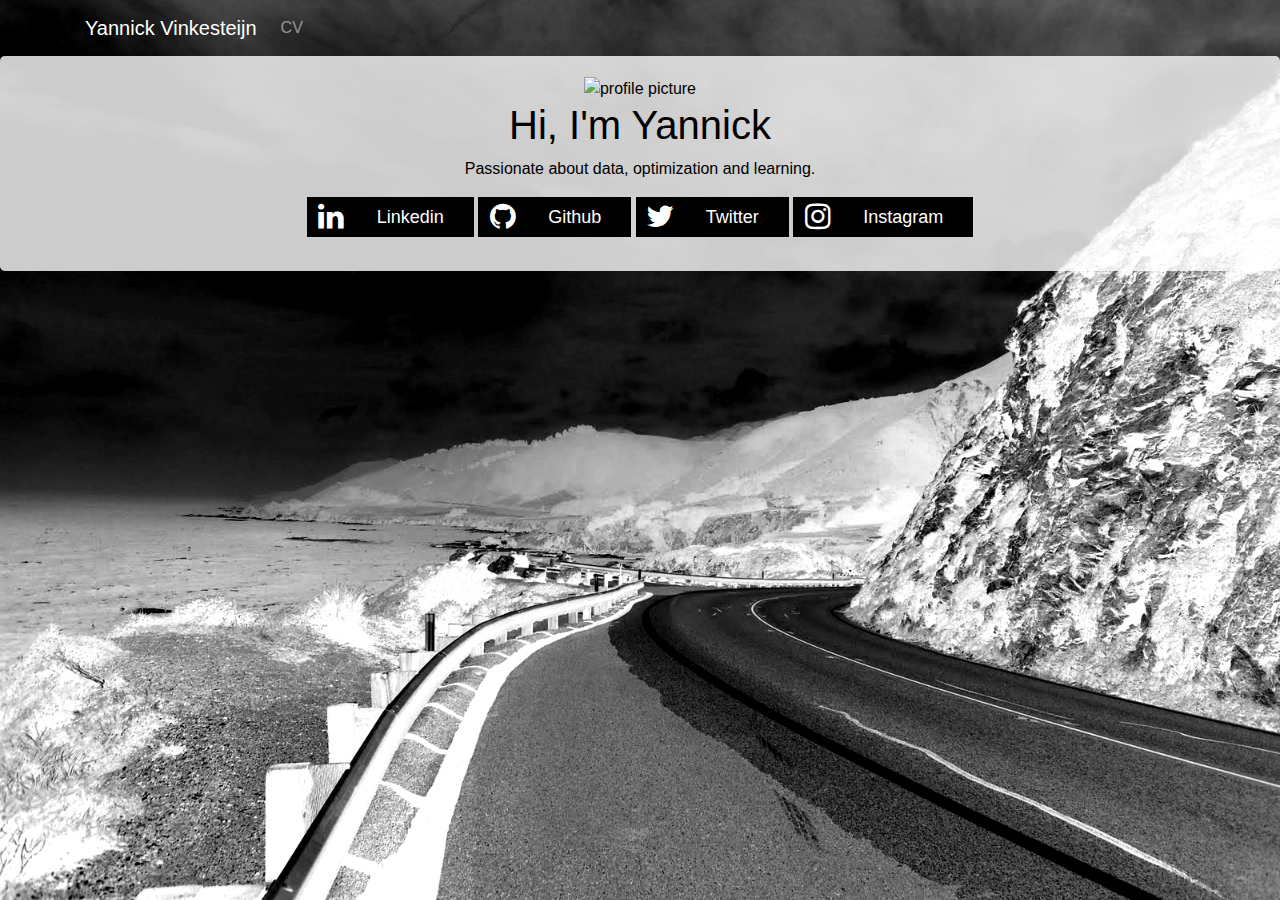
==== index.html @ 52081880 "setup basic template" ====
<!-- <!DOCTYPE html>
<html lang="en">

<head>
    <title>Yannick Vinkesteijn</title>
    <meta charset="utf-8">
  <meta name="viewport" content="width=device-width, initial-scale=1"> -->
<!-- CSS -->
<!-- <link rel="stylesheet" href="https://stackpath.bootstrapcdn.com/bootstrap/4.2.1/css/bootstrap.min.css" integrity="sha384-GJzZqFGwb1QTTN6wy59ffF1BuGJpLSa9DkKMp0DgiMDm4iYMj70gZWKYbI706tWS" crossorigin="anonymous"> -->

<!-- JavaScript -->
<!-- <script src="https://stackpath.bootstrapcdn.com/bootstrap/4.2.1/js/bootstrap.min.js" integrity="sha384-B0UglyR+jN6CkvvICOB2joaf5I4l3gm9GU6Hc1og6Ls7i6U/mkkaduKaBhlAXv9k" crossorigin="anonymous"></script> -->

<!-- Local fallback -->
<!-- <script>
  if (! $.fn.modal) {
    document.write('<script src="bootstrap-4.2.1/js/bootstrap.min.js"></script>');
    document.write('<link rel="stylesheet" href="bootstrap-4.2.1/css/bootstrap.min.css">');
  }
</script>
</head>

<body>

</body>
</html> -->


<!doctype html>
<html lang="en">
  <head>
    <!-- Required meta tags -->
    <meta charset="utf-8">
    <meta name="viewport" content="width=device-width, initial-scale=1, shrink-to-fit=no">

    <!-- Bootstrap CSS -->
    <link rel="stylesheet" href="https://stackpath.bootstrapcdn.com/bootstrap/4.5.0/css/bootstrap.min.css" integrity="sha384-9aIt2nRpC12Uk9gS9baDl411NQApFmC26EwAOH8WgZl5MYYxFfc+NcPb1dKGj7Sk" crossorigin="anonymous">
    <script>
        var test = document.createElement("div")
        test.className = "hidden d-none"
    
        document.head.appendChild(test)
        var cssLoaded = window.getComputedStyle(test).display === "none"
        document.head.removeChild(test)
    
        if (!cssLoaded) {
            var link = document.createElement("link");
    
            link.type = "text/css";
            link.rel = "stylesheet";
            link.href = "bootstrap/css/bootstrap.min.css";
    
            document.head.appendChild(link);
        }
      </script>
        <link href="https://netdna.bootstrapcdn.com/font-awesome/4.7.0/css/font-awesome.css" rel="stylesheet">
        <link href='https://fonts.googleapis.com/css?family=Inconsolata:400,700' rel='stylesheet' type='text/css'>
      <link rel="stylesheet" type="text/css" href="custom.css">

    <title>Hello, world!</title>
  </head>
  <body>

    <!-- Navigation -->
    <nav class="navbar navbar-dark bg-transparent navbar-expand-lg">
        <div class="container">
        <a class="navbar-brand ml-auto" href="">Yannick Vinkesteijn</a>
        <button class="navbar-toggler" type="button" data-toggle="collapse" data-target="#navbarNav" aria-controls="navbarNav" aria-expanded="false" aria-label="Toggle navigation">
          <span class="navbar-toggler-icon"></span>
        </button>
        <div class="collapse navbar-collapse" id="navbarNav">
          <ul class="navbar-nav">
            <!-- <li class="nav-item active">
              <a class="nav-link" href="#">Home <span class="sr-only">(current)</span></a>
            </li> -->
            <li class="nav-item">
              <a class="nav-link" href="resume_yvinkesteijn_web.pdf">CV</a>
            </li>
            <!-- <li class="nav-item">
              <a class="nav-link" href="#">Pricing</a>
            </li>
            <li class="nav-item">
              <a class="nav-link disabled" href="#">Disabled</a>
            </li> -->
          </ul>
        </div>
      </div>
      </nav>

      <!-- jumbotron -->
      <div class="jumbotron">

        <img src="images/yannick_new-min.png" alt="profile picture" class="img-face">
        <h1>Hi, I'm Yannick</h1>      
        <p> Passionate about data, optimization and learning.</p>
  
        <div id='socials' class="container">
          <a href="https://www.linkedin.com/in/yvinkesteijn" target="_blank" class="button linkedin"><span><i class="fa fa-linkedin" aria-hidden="true"></i></span><p>Linkedin</p></a>
          
          <a href="https://github.com/vinkels" target="_blank" class="button github"><span><i class="fa fa-github" aria-hidden="true"></i></span><p>Github</p></a>
        
          <a href="https://twitter.com/vinkels" target="_blank" class="button twitter"><span><i class="fa fa-twitter" aria-hidden="true"></i></i></span><p>Twitter</p></a>
  
          <a href="https://www.instagram.com/vinkels/" target="_blank" class="button instagram"><span><i class="fa fa-instagram" aria-hidden="true"></i></span><p>Instagram</p></a>
          
        </div>
      </div>

      <!-- <div class="container">
        <h4>Timeline Style : Demo-2</h4>
        <div class="row">
            <div class="col-md-12">
                <div class="main-timeline2">
                    <div class="timeline">
                        <span class="icon fa fa-globe"></span>
                        <a href="#" class="timeline-content">
                            <h3 class="title">Web Designer</h3>
                            <p class="description">
                                Lorem ipsum dolor sit amet, consectetur adipiscing elit. Integer malesuada tellus lorem, et condimentum neque commodo quis.
                            </p>
                        </a>
                    </div>
                    <div class="timeline">
                        <span class="icon fa fa-rocket"></span>
                        <a href="#" class="timeline-content">
                            <h3 class="title">Web Developer</h3>
                            <p class="description">
                                Lorem ipsum dolor sit amet, consectetur adipiscing elit. Integer malesuada tellus lorem, et condimentum neque commodo quis.
                            </p>
                        </a>
                    </div>
                    <div class="timeline">
                        <span class="icon fa fa-briefcase"></span>
                        <a href="#" class="timeline-content">
                            <h3 class="title">Web Designer</h3>
                            <p class="description">
                                Lorem ipsum dolor sit amet, consectetur adipiscing elit. Integer malesuada tellus lorem, et condimentum neque commodo quis.
                            </p>
                        </a>
                    </div>
                    <div class="timeline">
                        <span class="icon fa fa-mobile"></span>
                        <a href="#" class="timeline-content">
                            <h3 class="title">Web Developer</h3>
                            <p class="description">
                                Lorem ipsum dolor sit amet, consectetur adipiscing elit. Integer malesuada tellus lorem, et condimentum neque commodo quis.
                            </p>
                        </a>
                    </div>
                </div>
            </div>
        </div>
    </div>
    <hr> -->

    <!-- jQuery CDN -->
    <script src="https://code.jquery.com/jquery-3.5.1.slim.min.js" integrity="sha384-DfXdz2htPH0lsSSs5nCTpuj/zy4C+OGpamoFVy38MVBnE+IbbVYUew+OrCXaRkfj" crossorigin="anonymous"></script>
    <!-- jQuery local fallback -->
    <script>window.jQuery || document.write('<script src="bootstrap/js/jquery-3.5.1.min.js"><\/script>')</script>

    <!-- Bootstrap JS CDN -->
    <script src="https://stackpath.bootstrapcdn.com/bootstrap/4.5.0/js/bootstrap.min.js" integrity="sha384-OgVRvuATP1z7JjHLkuOU7Xw704+h835Lr+6QL9UvYjZE3Ipu6Tp75j7Bh/kR0JKI" crossorigin="anonymous"></script>
    <!-- Bootstrap JS local fallback -->
    <script>if(typeof($.fn.modal) === 'undefined') {document.write('<script src="bootstrap/js/bootstrap.min.js"><\/script>')}</script>

<script src="https://cdn.jsdelivr.net/npm/popper.js@1.16.0/dist/umd/popper.min.js" integrity="sha384-Q6E9RHvbIyZFJoft+2mJbHaEWldlvI9IOYy5n3zV9zzTtmI3UksdQRVvoxMfooAo" crossorigin="anonymous"></script>

</body>
---- custom.css ----
body {
    background: url('images/cali_new.jpg') no-repeat center center fixed;
    -webkit-background-size: cover;
    -moz-background-size: cover;
    background-size: cover;
    -o-background-size: cover;
    background-color: black;
  }
  
  /* .navbar-dark {
    background:transparent;
  } */
  
  .navbar {
    flex-flow:row wrap;
  }
  .container .card {
    background-color: black;
    color: white;
  }
  
  .jumbotron {
    text-align: center;
    color: black;
    padding: 20px;
    /* opacity:0.8; */
    background:rgba(255,255,255,0.8);
  }
  
  
  #socials .container { width: 90%; text-align: center; margin: auto;}
  background: #121212;
  
  
  #socials p{
    font-family: 'Rock Salt', sans-serif;
    font-size: 17px;
    font-weight: 700;
  }
  
  /* .pad50{
    padding-top: 50px;
  } */
  
    .button {
  
      display: inline-block;
      height: 40px;
      line-height: 40px;
      padding-right: 30px;
      padding-left: 70px;
      position: relative;
      background-color:rgb(0,0,0);
      color:rgb(255,255,255);
      text-decoration: none;
      text-transform: none
      letter-spacing: 1px;
      margin-bottom: 14px;
      text-shadow:1px 1px 0px rgba(0,0,0,0.5);
    }
  
    .button:hover{
      text-decoration: none;
      color: #fff;
      text-shadow: none;
    }
  
    .button p{font-size: 18px;}
  
    .button span {
      position: absolute;
      left: 0;
      width: 50px;
      font-size:30px;
      -webkit-border-top-left-radius: 5px;
    -webkit-border-bottom-left-radius: 5px;
    -moz-border-radius-topleft: 5px;
    -moz-border-radius-bottomleft: 5px;
    border-top-left-radius: 5px;
    border-bottom-left-radius: 5px;
    border-right: 1px solid  rgba(0,0,0,0.15);
        text-decoration: none;
    }
  
    .button {
      background: #000000;
    }
  
  
  
  .img-face {
    max-width: 40vw;
    max-height: 40vw
    height: auto;
  }
  /* .navbar-brand {
    location:left;
  } */
  
  @media (max-width: 768px) {
    .navbar-collapse.collapse:not(.show) {
        display: none !important;
    }
  }

  /* timeline */

.main-timeline2{padding-top:50px;overflow:hidden;position:relative}
.main-timeline2:before{content:"";width:7px;height:100%;background:#084772;margin:0 auto;position:absolute;top:80px;left:0;right:0}
.main-timeline2 .timeline{width:50%;float:left;padding:20px 60px;border-top:7px solid #084772;border-right:7px solid #084772;border-radius:0 30px 0 0;position:relative;right:-3.5px}
.main-timeline2 .icon{display:block;width:50px;height:50px;line-height:50px;border-radius:50%;background:#e84c47;border:1px solid #fff;text-align:center;font-size:25px;color:#fff;box-shadow:0 0 0 2px #e84c47;position:absolute;top:-30px;left:0}
.main-timeline2 .timeline-content{display:block;padding:30px 10px 10px;border-radius:20px;background:#e84c47;color:#fff;position:relative}
.main-timeline2 .timeline-content:hover{text-decoration:none;color:#fff}
.main-timeline2 .timeline-content:after,.main-timeline2 .timeline-content:before{content:"";display:block;width:10px;height:50px;border-radius:10px;background:#e84c47;border:1px solid #fff;position:absolute;top:-35px;left:50px}
.main-timeline2 .timeline-content:after{left:auto;right:50px}
.main-timeline2 .title{font-size:24px;margin:0}
.main-timeline2 .description{font-size:15px;letter-spacing:1px;margin:0 0 5px}
.main-timeline2 .timeline:nth-child(2n){border-right:none;border-left:7px solid #084772;border-radius:30px 0 0;right:auto;left:-3.5px}
.main-timeline2 .timeline:nth-child(2n) .icon{left:auto;right:0;box-shadow:0 0 0 2px #4bd9bf}
.main-timeline2 .timeline:nth-child(2){margin-top:130px}
.main-timeline2 .timeline:nth-child(odd){margin:-130px 0 30px}
.main-timeline2 .timeline:nth-child(even){margin-bottom:80px}
.main-timeline2 .timeline:first-child,.main-timeline2 .timeline:last-child:nth-child(even){margin:0 0 30px}
.main-timeline2 .timeline:nth-child(2n) .icon,.main-timeline2 .timeline:nth-child(2n) .timeline-content,.main-timeline2 .timeline:nth-child(2n) .timeline-content:after,.main-timeline2 .timeline:nth-child(2n) .timeline-content:before{background:#4bd9bf}
.main-timeline2 .timeline:nth-child(3n) .icon,.main-timeline2 .timeline:nth-child(3n) .timeline-content,.main-timeline2 .timeline:nth-child(3n) .timeline-content:after,.main-timeline2 .timeline:nth-child(3n) .timeline-content:before{background:#ff9e09}
.main-timeline2 .timeline:nth-child(3n) .icon{box-shadow:0 0 0 2px #ff9e09}
.main-timeline2 .timeline:nth-child(4n) .icon,.main-timeline2 .timeline:nth-child(4n) .timeline-content,.main-timeline2 .timeline:nth-child(4n) .timeline-content:after,.main-timeline2 .timeline:nth-child(4n) .timeline-content:before{background:#3ebae7}
.main-timeline2 .timeline:nth-child(4n) .icon{box-shadow:0 0 0 2px #3ebae7}
@media only screen and (max-width:767px){.main-timeline2:before{left:0;right:auto}
.main-timeline2 .timeline,.main-timeline2 .timeline:nth-child(even),.main-timeline2 .timeline:nth-child(odd){width:100%;float:none;padding:20px 30px;margin:0 0 30px;border-right:none;border-left:7px solid #084772;border-radius:30px 0 0;right:auto;left:0}
.main-timeline2 .icon{left:auto;right:0}
}
@media only screen and (max-width:480px){.main-timeline2 .title{font-size:18px}
}

/* end timeline */
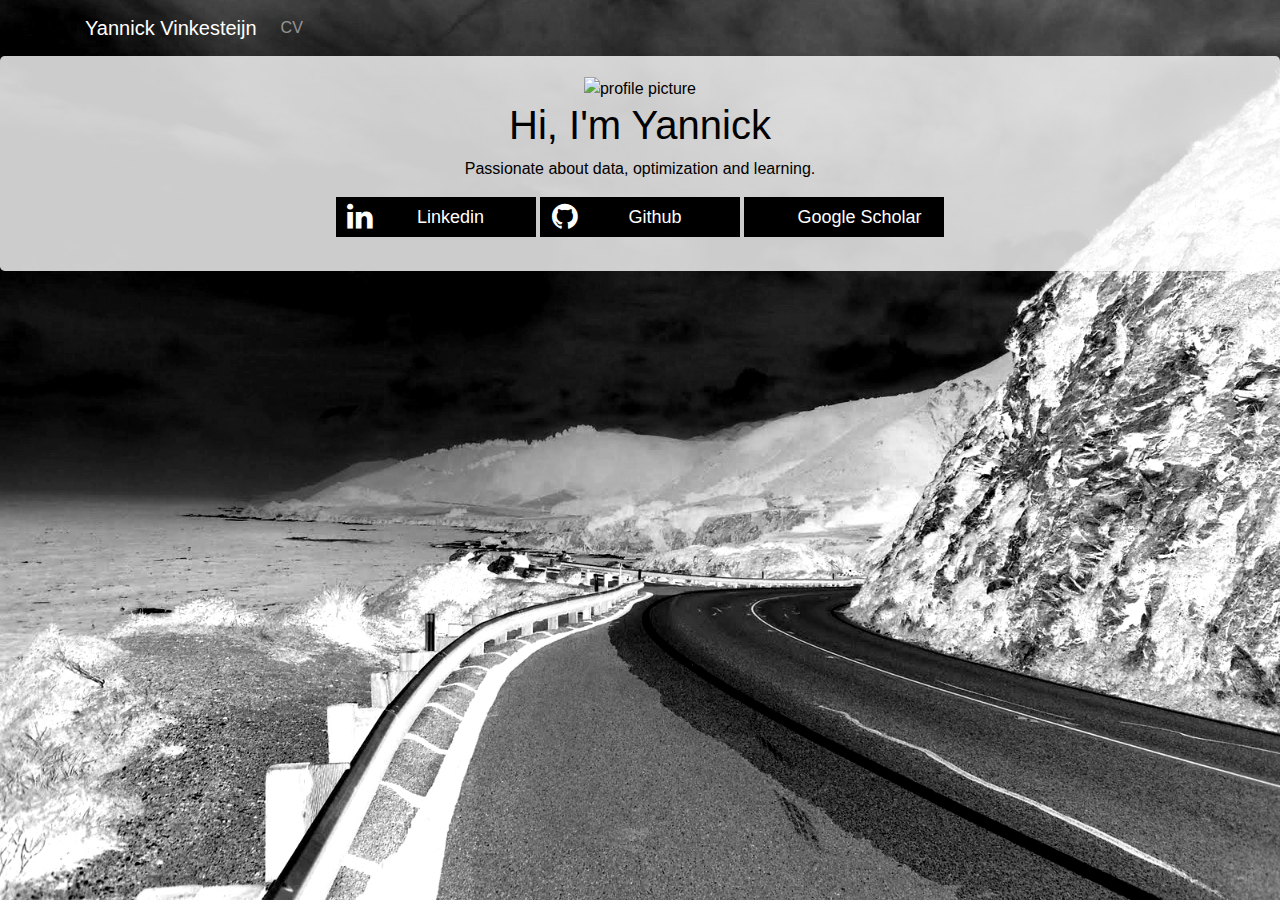
==== commit 198483d4: "same buttons" ====
--- a/index.html
+++ b/index.html
@@ -53,8 +53,9 @@
             document.head.appendChild(link);
         }
       </script>
-        <link href="https://netdna.bootstrapcdn.com/font-awesome/4.7.0/css/font-awesome.css" rel="stylesheet">
-        <link href='https://fonts.googleapis.com/css?family=Inconsolata:400,700' rel='stylesheet' type='text/css'>
+      <link href="https://netdna.bootstrapcdn.com/font-awesome/4.7.0/css/font-awesome.css" rel="stylesheet">
+      <link href='https://fonts.googleapis.com/css?family=Inconsolata:400,700' rel='stylesheet' type='text/css'>
+      <link rel="stylesheet" href="https://cdn.jsdelivr.net/gh/jpswalsh/academicons@1/css/academicons.min.css">
       <link rel="stylesheet" type="text/css" href="custom.css">
 
     <title>Hello, world!</title>
@@ -99,9 +100,11 @@
           
           <a href="https://github.com/vinkels" target="_blank" class="button github"><span><i class="fa fa-github" aria-hidden="true"></i></span><p>Github</p></a>
         
-          <a href="https://twitter.com/vinkels" target="_blank" class="button twitter"><span><i class="fa fa-twitter" aria-hidden="true"></i></i></span><p>Twitter</p></a>
+          <!-- <a href="https://twitter.com/vinkels" target="_blank" class="button twitter"><span><i class="fa fa-twitter" aria-hidden="true"></i></i></span><p>Twitter</p></a> -->
+
+          <a href="https://scholar.google.com/citations?user=edfAZUMAAAAJ&hl=nl" target="_blank" class="button scholar"><span><i class="ai ai-google-scholar" aria-hidden="true"></i></span><p>Google Scholar</p></a>
   
-          <a href="https://www.instagram.com/vinkels/" target="_blank" class="button instagram"><span><i class="fa fa-instagram" aria-hidden="true"></i></span><p>Instagram</p></a>
+          <!-- <a href="https://www.instagram.com/vinkels/" target="_blank" class="button instagram"><span><i class="fa fa-instagram" aria-hidden="true"></i></span><p>Instagram</p></a> -->
           
         </div>
       </div>
--- a/custom.css
+++ b/custom.css
@@ -46,9 +46,10 @@
   
       display: inline-block;
       height: 40px;
+      width: 200px;
       line-height: 40px;
-      padding-right: 30px;
-      padding-left: 70px;
+      padding-right: 10px;
+      padding-left: 40px;
       position: relative;
       background-color:rgb(0,0,0);
       color:rgb(255,255,255);
@@ -72,12 +73,12 @@
       left: 0;
       width: 50px;
       font-size:30px;
-      -webkit-border-top-left-radius: 5px;
-    -webkit-border-bottom-left-radius: 5px;
-    -moz-border-radius-topleft: 5px;
-    -moz-border-radius-bottomleft: 5px;
-    border-top-left-radius: 5px;
-    border-bottom-left-radius: 5px;
+      -webkit-border-top-left-radius: 2px;
+    -webkit-border-bottom-left-radius: 2px;
+    -moz-border-radius-topleft: 2px;
+    -moz-border-radius-bottomleft: 2px;
+    border-top-left-radius: 2px;
+    border-bottom-left-radius: 2px;
     border-right: 1px solid  rgba(0,0,0,0.15);
         text-decoration: none;
     }
@@ -85,7 +86,6 @@
     .button {
       background: #000000;
     }
-  
   
   
   .img-face {
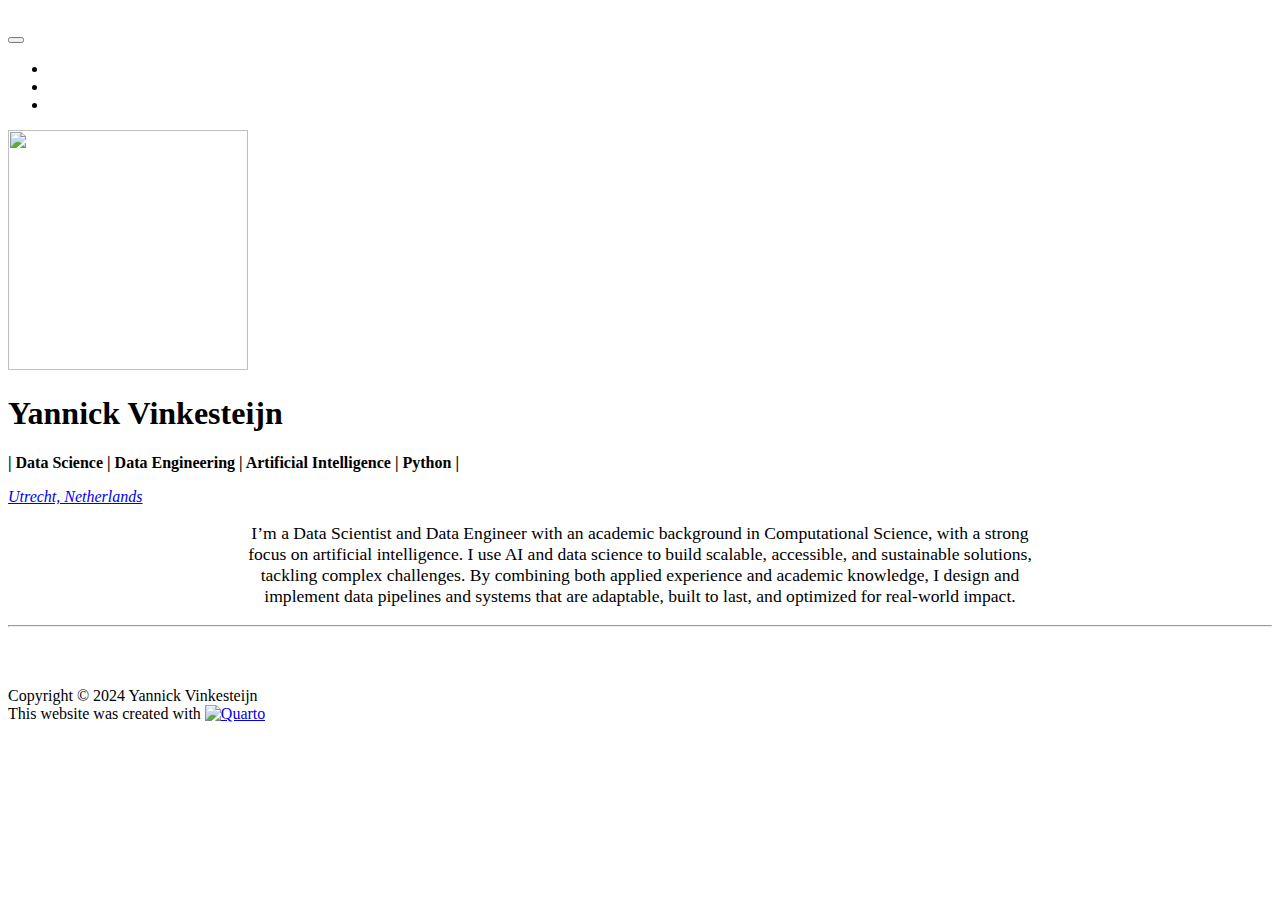
==== commit d80010b3: "Built site for gh-pages" ====
--- a/index.html
+++ b/index.html
@@ -1,172 +1,588 @@
-<!-- <!DOCTYPE html>
-<html lang="en">
-
-<head>
-    <title>Yannick Vinkesteijn</title>
-    <meta charset="utf-8">
-  <meta name="viewport" content="width=device-width, initial-scale=1"> -->
-<!-- CSS -->
-<!-- <link rel="stylesheet" href="https://stackpath.bootstrapcdn.com/bootstrap/4.2.1/css/bootstrap.min.css" integrity="sha384-GJzZqFGwb1QTTN6wy59ffF1BuGJpLSa9DkKMp0DgiMDm4iYMj70gZWKYbI706tWS" crossorigin="anonymous"> -->
-
-<!-- JavaScript -->
-<!-- <script src="https://stackpath.bootstrapcdn.com/bootstrap/4.2.1/js/bootstrap.min.js" integrity="sha384-B0UglyR+jN6CkvvICOB2joaf5I4l3gm9GU6Hc1og6Ls7i6U/mkkaduKaBhlAXv9k" crossorigin="anonymous"></script> -->
-
-<!-- Local fallback -->
-<!-- <script>
-  if (! $.fn.modal) {
-    document.write('<script src="bootstrap-4.2.1/js/bootstrap.min.js"></script>');
-    document.write('<link rel="stylesheet" href="bootstrap-4.2.1/css/bootstrap.min.css">');
-  }
+<!DOCTYPE html>
+<html xmlns="http://www.w3.org/1999/xhtml" lang="en" xml:lang="en"><head>
+
+<meta charset="utf-8">
+<meta name="generator" content="quarto-1.5.57">
+
+<meta name="viewport" content="width=device-width, initial-scale=1.0, user-scalable=yes">
+
+
+<title>Yannick Vinkesteijn</title>
+<style>
+code{white-space: pre-wrap;}
+span.smallcaps{font-variant: small-caps;}
+div.columns{display: flex; gap: min(4vw, 1.5em);}
+div.column{flex: auto; overflow-x: auto;}
+div.hanging-indent{margin-left: 1.5em; text-indent: -1.5em;}
+ul.task-list{list-style: none;}
+ul.task-list li input[type="checkbox"] {
+  width: 0.8em;
+  margin: 0 0.8em 0.2em -1em; /* quarto-specific, see https://github.com/quarto-dev/quarto-cli/issues/4556 */ 
+  vertical-align: middle;
+}
+</style>
+
+
+<script src="site_libs/quarto-nav/quarto-nav.js"></script>
+<script src="site_libs/quarto-nav/headroom.min.js"></script>
+<script src="site_libs/clipboard/clipboard.min.js"></script>
+<script src="site_libs/quarto-search/autocomplete.umd.js"></script>
+<script src="site_libs/quarto-search/fuse.min.js"></script>
+<script src="site_libs/quarto-search/quarto-search.js"></script>
+<meta name="quarto:offset" content="./">
+<script src="site_libs/quarto-html/quarto.js"></script>
+<script src="site_libs/quarto-html/popper.min.js"></script>
+<script src="site_libs/quarto-html/tippy.umd.min.js"></script>
+<link href="site_libs/quarto-html/tippy.css" rel="stylesheet">
+<link href="site_libs/quarto-html/quarto-syntax-highlighting-dark.css" rel="stylesheet" id="quarto-text-highlighting-styles">
+<script src="site_libs/bootstrap/bootstrap.min.js"></script>
+<link href="site_libs/bootstrap/bootstrap-icons.css" rel="stylesheet">
+<link href="site_libs/bootstrap/bootstrap.min.css" rel="stylesheet" id="quarto-bootstrap" data-mode="dark">
+<script src="site_libs/quarto-contrib/iconify-2.1.0/iconify-icon.min.js"></script>
+<script id="quarto-search-options" type="application/json">{
+  "location": "navbar",
+  "copy-button": false,
+  "collapse-after": 3,
+  "panel-placement": "end",
+  "type": "overlay",
+  "limit": 50,
+  "keyboard-shortcut": [
+    "f",
+    "/",
+    "s"
+  ],
+  "show-item-context": false,
+  "language": {
+    "search-no-results-text": "No results",
+    "search-matching-documents-text": "matching documents",
+    "search-copy-link-title": "Copy link to search",
+    "search-hide-matches-text": "Hide additional matches",
+    "search-more-match-text": "more match in this document",
+    "search-more-matches-text": "more matches in this document",
+    "search-clear-button-title": "Clear",
+    "search-text-placeholder": "",
+    "search-detached-cancel-button-title": "Cancel",
+    "search-submit-button-title": "Submit",
+    "search-label": "Search"
+  }
+}</script>
+
+
+<link rel="stylesheet" href="styles.css">
+</head>
+
+<body class="nav-fixed">
+
+<div id="quarto-search-results"></div>
+  <header id="quarto-header" class="headroom fixed-top">
+    <nav class="navbar navbar-expand-sm " data-bs-theme="dark">
+      <div class="navbar-container container-fluid">
+      <div class="navbar-brand-container mx-auto">
+    <a href="./index.html" class="navbar-brand navbar-brand-logo">
+    <img src="./images/logo_tri.svg" alt="" class="navbar-logo">
+    </a>
+  </div>
+            <div id="quarto-search" class="" title="Search"></div>
+          <button class="navbar-toggler" type="button" data-bs-toggle="collapse" data-bs-target="#navbarCollapse" aria-controls="navbarCollapse" role="menu" aria-expanded="false" aria-label="Toggle navigation" onclick="if (window.quartoToggleHeadroom) { window.quartoToggleHeadroom(); }">
+  <span class="navbar-toggler-icon"></span>
+</button>
+          <div class="collapse navbar-collapse" id="navbarCollapse">
+            <ul class="navbar-nav navbar-nav-scroll ms-auto">
+  <li class="nav-item compact">
+    <a class="nav-link" href="mailto:yannick@vinkesteijn.io"> <i class="bi bi-envelope" role="img">
+</i> 
+<span class="menu-text"></span></a>
+  </li>  
+  <li class="nav-item compact">
+    <a class="nav-link" href="https://www.linkedin.com/in/yvinkesteijn"> <i class="bi bi-linkedin" role="img">
+</i> 
+<span class="menu-text"></span></a>
+  </li>  
+  <li class="nav-item compact">
+    <a class="nav-link" href="https://github.com/yannick-vinkesteijn"> <i class="bi bi-github" role="img">
+</i> 
+<span class="menu-text"></span></a>
+  </li>  
+</ul>
+          </div> <!-- /navcollapse -->
+            <div class="quarto-navbar-tools">
+</div>
+      </div> <!-- /container-fluid -->
+    </nav>
+</header>
+<!-- content -->
+<div id="quarto-content" class="quarto-container page-columns page-rows-contents page-layout-full page-navbar">
+<!-- sidebar -->
+<!-- margin-sidebar -->
+    
+<!-- main -->
+<div class="quarto-about-jolla column-page">
+  <img src="images/yannick_new-min.png" class="about-image
+  round " style="height: 15em; width: 15em;">
+ <header id="title-block-header" class="quarto-title-block default">
+<div class="quarto-title">
+<h1 class="title">Yannick Vinkesteijn</h1>
+</div>
+<div class="quarto-title-meta column-page">
+  </div>
+</header><main class="content column-page" id="quarto-document-content">
+<p><strong>| Data Science | Data Engineering | Artificial Intelligence | Python |</strong></p>
+<p><iconify-icon role="img" inline="" icon="mdi:location" aria-label="Icon location from mdi Iconify.design set." title="Icon location from mdi Iconify.design set."></iconify-icon> <a href="https://www.google.com/maps/place/Utrecht,+Netherlands"><em>Utrecht, Netherlands</em></a></p>
+<div style="max-width: 800px; margin: 0 auto; text-align: center; font-size: 1.1em;">
+<p>I’m a Data Scientist and Data Engineer with an academic background in Computational Science, with a strong focus on artificial intelligence. I use AI and data science to build scalable, accessible, and sustainable solutions, tackling complex challenges. By combining both applied experience and academic knowledge, I design and implement data pipelines and systems that are adaptable, built to last, and optimized for real-world impact.</p>
+</div>
+
+
+</main> 
+  <hr class="about-sep">
+   <div class="about-links">
+  <a href="https://www.linkedin.com/in/yvinkesteijn" class="about-link" rel="" target="">
+    <i class="bi bi-linkedin"></i>
+     <span class="about-link-text"></span>
+  </a>
+  <a href="https://github.com/yannick-vinkesteijn" class="about-link" rel="" target="">
+    <i class="bi bi-github"></i>
+     <span class="about-link-text"></span>
+  </a>
+  <a href="mailto:yannick@vinkesteijn.io" class="about-link" rel="" target="">
+    <i class="bi bi-envelope"></i>
+     <span class="about-link-text"></span>
+  </a>
+  <a href="https://scholar.google.nl/citations?user=edfAZUMAAAAJ" class="about-link" rel="" target="">
+     <span class="about-link-text"><iconify-icon role="img" inline="" icon="fa6-brands:google-scholar" aria-label="Icon google-scholar from fa6-brands Iconify.design set." title="Icon google-scholar from fa6-brands Iconify.design set."></iconify-icon></span>
+  </a>
+</div>
+</div>
+ <!-- /main -->
+<script id="quarto-html-after-body" type="application/javascript">
+window.document.addEventListener("DOMContentLoaded", function (event) {
+  const toggleBodyColorMode = (bsSheetEl) => {
+    const mode = bsSheetEl.getAttribute("data-mode");
+    const bodyEl = window.document.querySelector("body");
+    if (mode === "dark") {
+      bodyEl.classList.add("quarto-dark");
+      bodyEl.classList.remove("quarto-light");
+    } else {
+      bodyEl.classList.add("quarto-light");
+      bodyEl.classList.remove("quarto-dark");
+    }
+  }
+  const toggleBodyColorPrimary = () => {
+    const bsSheetEl = window.document.querySelector("link#quarto-bootstrap");
+    if (bsSheetEl) {
+      toggleBodyColorMode(bsSheetEl);
+    }
+  }
+  toggleBodyColorPrimary();  
+  const isCodeAnnotation = (el) => {
+    for (const clz of el.classList) {
+      if (clz.startsWith('code-annotation-')) {                     
+        return true;
+      }
+    }
+    return false;
+  }
+  const onCopySuccess = function(e) {
+    // button target
+    const button = e.trigger;
+    // don't keep focus
+    button.blur();
+    // flash "checked"
+    button.classList.add('code-copy-button-checked');
+    var currentTitle = button.getAttribute("title");
+    button.setAttribute("title", "Copied!");
+    let tooltip;
+    if (window.bootstrap) {
+      button.setAttribute("data-bs-toggle", "tooltip");
+      button.setAttribute("data-bs-placement", "left");
+      button.setAttribute("data-bs-title", "Copied!");
+      tooltip = new bootstrap.Tooltip(button, 
+        { trigger: "manual", 
+          customClass: "code-copy-button-tooltip",
+          offset: [0, -8]});
+      tooltip.show();    
+    }
+    setTimeout(function() {
+      if (tooltip) {
+        tooltip.hide();
+        button.removeAttribute("data-bs-title");
+        button.removeAttribute("data-bs-toggle");
+        button.removeAttribute("data-bs-placement");
+      }
+      button.setAttribute("title", currentTitle);
+      button.classList.remove('code-copy-button-checked');
+    }, 1000);
+    // clear code selection
+    e.clearSelection();
+  }
+  const getTextToCopy = function(trigger) {
+      const codeEl = trigger.previousElementSibling.cloneNode(true);
+      for (const childEl of codeEl.children) {
+        if (isCodeAnnotation(childEl)) {
+          childEl.remove();
+        }
+      }
+      return codeEl.innerText;
+  }
+  const clipboard = new window.ClipboardJS('.code-copy-button:not([data-in-quarto-modal])', {
+    text: getTextToCopy
+  });
+  clipboard.on('success', onCopySuccess);
+  if (window.document.getElementById('quarto-embedded-source-code-modal')) {
+    // For code content inside modals, clipBoardJS needs to be initialized with a container option
+    // TODO: Check when it could be a function (https://github.com/zenorocha/clipboard.js/issues/860)
+    const clipboardModal = new window.ClipboardJS('.code-copy-button[data-in-quarto-modal]', {
+      text: getTextToCopy,
+      container: window.document.getElementById('quarto-embedded-source-code-modal')
+    });
+    clipboardModal.on('success', onCopySuccess);
+  }
+    var localhostRegex = new RegExp(/^(?:http|https):\/\/localhost\:?[0-9]*\//);
+    var mailtoRegex = new RegExp(/^mailto:/);
+      var filterRegex = new RegExp("https:\/\/yannickvinkesteijn\.com");
+    var isInternal = (href) => {
+        return filterRegex.test(href) || localhostRegex.test(href) || mailtoRegex.test(href);
+    }
+    // Inspect non-navigation links and adorn them if external
+ 	var links = window.document.querySelectorAll('a[href]:not(.nav-link):not(.navbar-brand):not(.toc-action):not(.sidebar-link):not(.sidebar-item-toggle):not(.pagination-link):not(.no-external):not([aria-hidden]):not(.dropdown-item):not(.quarto-navigation-tool):not(.about-link)');
+    for (var i=0; i<links.length; i++) {
+      const link = links[i];
+      if (!isInternal(link.href)) {
+        // undo the damage that might have been done by quarto-nav.js in the case of
+        // links that we want to consider external
+        if (link.dataset.originalHref !== undefined) {
+          link.href = link.dataset.originalHref;
+        }
+      }
+    }
+  function tippyHover(el, contentFn, onTriggerFn, onUntriggerFn) {
+    const config = {
+      allowHTML: true,
+      maxWidth: 500,
+      delay: 100,
+      arrow: false,
+      appendTo: function(el) {
+          return el.parentElement;
+      },
+      interactive: true,
+      interactiveBorder: 10,
+      theme: 'quarto',
+      placement: 'bottom-start',
+    };
+    if (contentFn) {
+      config.content = contentFn;
+    }
+    if (onTriggerFn) {
+      config.onTrigger = onTriggerFn;
+    }
+    if (onUntriggerFn) {
+      config.onUntrigger = onUntriggerFn;
+    }
+    window.tippy(el, config); 
+  }
+  const noterefs = window.document.querySelectorAll('a[role="doc-noteref"]');
+  for (var i=0; i<noterefs.length; i++) {
+    const ref = noterefs[i];
+    tippyHover(ref, function() {
+      // use id or data attribute instead here
+      let href = ref.getAttribute('data-footnote-href') || ref.getAttribute('href');
+      try { href = new URL(href).hash; } catch {}
+      const id = href.replace(/^#\/?/, "");
+      const note = window.document.getElementById(id);
+      if (note) {
+        return note.innerHTML;
+      } else {
+        return "";
+      }
+    });
+  }
+  const xrefs = window.document.querySelectorAll('a.quarto-xref');
+  const processXRef = (id, note) => {
+    // Strip column container classes
+    const stripColumnClz = (el) => {
+      el.classList.remove("page-full", "page-columns");
+      if (el.children) {
+        for (const child of el.children) {
+          stripColumnClz(child);
+        }
+      }
+    }
+    stripColumnClz(note)
+    if (id === null || id.startsWith('sec-')) {
+      // Special case sections, only their first couple elements
+      const container = document.createElement("div");
+      if (note.children && note.children.length > 2) {
+        container.appendChild(note.children[0].cloneNode(true));
+        for (let i = 1; i < note.children.length; i++) {
+          const child = note.children[i];
+          if (child.tagName === "P" && child.innerText === "") {
+            continue;
+          } else {
+            container.appendChild(child.cloneNode(true));
+            break;
+          }
+        }
+        if (window.Quarto?.typesetMath) {
+          window.Quarto.typesetMath(container);
+        }
+        return container.innerHTML
+      } else {
+        if (window.Quarto?.typesetMath) {
+          window.Quarto.typesetMath(note);
+        }
+        return note.innerHTML;
+      }
+    } else {
+      // Remove any anchor links if they are present
+      const anchorLink = note.querySelector('a.anchorjs-link');
+      if (anchorLink) {
+        anchorLink.remove();
+      }
+      if (window.Quarto?.typesetMath) {
+        window.Quarto.typesetMath(note);
+      }
+      // TODO in 1.5, we should make sure this works without a callout special case
+      if (note.classList.contains("callout")) {
+        return note.outerHTML;
+      } else {
+        return note.innerHTML;
+      }
+    }
+  }
+  for (var i=0; i<xrefs.length; i++) {
+    const xref = xrefs[i];
+    tippyHover(xref, undefined, function(instance) {
+      instance.disable();
+      let url = xref.getAttribute('href');
+      let hash = undefined; 
+      if (url.startsWith('#')) {
+        hash = url;
+      } else {
+        try { hash = new URL(url).hash; } catch {}
+      }
+      if (hash) {
+        const id = hash.replace(/^#\/?/, "");
+        const note = window.document.getElementById(id);
+        if (note !== null) {
+          try {
+            const html = processXRef(id, note.cloneNode(true));
+            instance.setContent(html);
+          } finally {
+            instance.enable();
+            instance.show();
+          }
+        } else {
+          // See if we can fetch this
+          fetch(url.split('#')[0])
+          .then(res => res.text())
+          .then(html => {
+            const parser = new DOMParser();
+            const htmlDoc = parser.parseFromString(html, "text/html");
+            const note = htmlDoc.getElementById(id);
+            if (note !== null) {
+              const html = processXRef(id, note);
+              instance.setContent(html);
+            } 
+          }).finally(() => {
+            instance.enable();
+            instance.show();
+          });
+        }
+      } else {
+        // See if we can fetch a full url (with no hash to target)
+        // This is a special case and we should probably do some content thinning / targeting
+        fetch(url)
+        .then(res => res.text())
+        .then(html => {
+          const parser = new DOMParser();
+          const htmlDoc = parser.parseFromString(html, "text/html");
+          const note = htmlDoc.querySelector('main.content');
+          if (note !== null) {
+            // This should only happen for chapter cross references
+            // (since there is no id in the URL)
+            // remove the first header
+            if (note.children.length > 0 && note.children[0].tagName === "HEADER") {
+              note.children[0].remove();
+            }
+            const html = processXRef(null, note);
+            instance.setContent(html);
+          } 
+        }).finally(() => {
+          instance.enable();
+          instance.show();
+        });
+      }
+    }, function(instance) {
+    });
+  }
+      let selectedAnnoteEl;
+      const selectorForAnnotation = ( cell, annotation) => {
+        let cellAttr = 'data-code-cell="' + cell + '"';
+        let lineAttr = 'data-code-annotation="' +  annotation + '"';
+        const selector = 'span[' + cellAttr + '][' + lineAttr + ']';
+        return selector;
+      }
+      const selectCodeLines = (annoteEl) => {
+        const doc = window.document;
+        const targetCell = annoteEl.getAttribute("data-target-cell");
+        const targetAnnotation = annoteEl.getAttribute("data-target-annotation");
+        const annoteSpan = window.document.querySelector(selectorForAnnotation(targetCell, targetAnnotation));
+        const lines = annoteSpan.getAttribute("data-code-lines").split(",");
+        const lineIds = lines.map((line) => {
+          return targetCell + "-" + line;
+        })
+        let top = null;
+        let height = null;
+        let parent = null;
+        if (lineIds.length > 0) {
+            //compute the position of the single el (top and bottom and make a div)
+            const el = window.document.getElementById(lineIds[0]);
+            top = el.offsetTop;
+            height = el.offsetHeight;
+            parent = el.parentElement.parentElement;
+          if (lineIds.length > 1) {
+            const lastEl = window.document.getElementById(lineIds[lineIds.length - 1]);
+            const bottom = lastEl.offsetTop + lastEl.offsetHeight;
+            height = bottom - top;
+          }
+          if (top !== null && height !== null && parent !== null) {
+            // cook up a div (if necessary) and position it 
+            let div = window.document.getElementById("code-annotation-line-highlight");
+            if (div === null) {
+              div = window.document.createElement("div");
+              div.setAttribute("id", "code-annotation-line-highlight");
+              div.style.position = 'absolute';
+              parent.appendChild(div);
+            }
+            div.style.top = top - 2 + "px";
+            div.style.height = height + 4 + "px";
+            div.style.left = 0;
+            let gutterDiv = window.document.getElementById("code-annotation-line-highlight-gutter");
+            if (gutterDiv === null) {
+              gutterDiv = window.document.createElement("div");
+              gutterDiv.setAttribute("id", "code-annotation-line-highlight-gutter");
+              gutterDiv.style.position = 'absolute';
+              const codeCell = window.document.getElementById(targetCell);
+              const gutter = codeCell.querySelector('.code-annotation-gutter');
+              gutter.appendChild(gutterDiv);
+            }
+            gutterDiv.style.top = top - 2 + "px";
+            gutterDiv.style.height = height + 4 + "px";
+          }
+          selectedAnnoteEl = annoteEl;
+        }
+      };
+      const unselectCodeLines = () => {
+        const elementsIds = ["code-annotation-line-highlight", "code-annotation-line-highlight-gutter"];
+        elementsIds.forEach((elId) => {
+          const div = window.document.getElementById(elId);
+          if (div) {
+            div.remove();
+          }
+        });
+        selectedAnnoteEl = undefined;
+      };
+        // Handle positioning of the toggle
+    window.addEventListener(
+      "resize",
+      throttle(() => {
+        elRect = undefined;
+        if (selectedAnnoteEl) {
+          selectCodeLines(selectedAnnoteEl);
+        }
+      }, 10)
+    );
+    function throttle(fn, ms) {
+    let throttle = false;
+    let timer;
+      return (...args) => {
+        if(!throttle) { // first call gets through
+            fn.apply(this, args);
+            throttle = true;
+        } else { // all the others get throttled
+            if(timer) clearTimeout(timer); // cancel #2
+            timer = setTimeout(() => {
+              fn.apply(this, args);
+              timer = throttle = false;
+            }, ms);
+        }
+      };
+    }
+      // Attach click handler to the DT
+      const annoteDls = window.document.querySelectorAll('dt[data-target-cell]');
+      for (const annoteDlNode of annoteDls) {
+        annoteDlNode.addEventListener('click', (event) => {
+          const clickedEl = event.target;
+          if (clickedEl !== selectedAnnoteEl) {
+            unselectCodeLines();
+            const activeEl = window.document.querySelector('dt[data-target-cell].code-annotation-active');
+            if (activeEl) {
+              activeEl.classList.remove('code-annotation-active');
+            }
+            selectCodeLines(clickedEl);
+            clickedEl.classList.add('code-annotation-active');
+          } else {
+            // Unselect the line
+            unselectCodeLines();
+            clickedEl.classList.remove('code-annotation-active');
+          }
+        });
+      }
+  const findCites = (el) => {
+    const parentEl = el.parentElement;
+    if (parentEl) {
+      const cites = parentEl.dataset.cites;
+      if (cites) {
+        return {
+          el,
+          cites: cites.split(' ')
+        };
+      } else {
+        return findCites(el.parentElement)
+      }
+    } else {
+      return undefined;
+    }
+  };
+  var bibliorefs = window.document.querySelectorAll('a[role="doc-biblioref"]');
+  for (var i=0; i<bibliorefs.length; i++) {
+    const ref = bibliorefs[i];
+    const citeInfo = findCites(ref);
+    if (citeInfo) {
+      tippyHover(citeInfo.el, function() {
+        var popup = window.document.createElement('div');
+        citeInfo.cites.forEach(function(cite) {
+          var citeDiv = window.document.createElement('div');
+          citeDiv.classList.add('hanging-indent');
+          citeDiv.classList.add('csl-entry');
+          var biblioDiv = window.document.getElementById('ref-' + cite);
+          if (biblioDiv) {
+            citeDiv.innerHTML = biblioDiv.innerHTML;
+          }
+          popup.appendChild(citeDiv);
+        });
+        return popup.innerHTML;
+      });
+    }
+  }
+});
 </script>
-</head>
-
-<body>
-
-</body>
-</html> -->
-
-
-<!doctype html>
-<html lang="en">
-  <head>
-    <!-- Required meta tags -->
-    <meta charset="utf-8">
-    <meta name="viewport" content="width=device-width, initial-scale=1, shrink-to-fit=no">
-
-    <!-- Bootstrap CSS -->
-    <link rel="stylesheet" href="https://stackpath.bootstrapcdn.com/bootstrap/4.5.0/css/bootstrap.min.css" integrity="sha384-9aIt2nRpC12Uk9gS9baDl411NQApFmC26EwAOH8WgZl5MYYxFfc+NcPb1dKGj7Sk" crossorigin="anonymous">
-    <script>
-        var test = document.createElement("div")
-        test.className = "hidden d-none"
-    
-        document.head.appendChild(test)
-        var cssLoaded = window.getComputedStyle(test).display === "none"
-        document.head.removeChild(test)
-    
-        if (!cssLoaded) {
-            var link = document.createElement("link");
-    
-            link.type = "text/css";
-            link.rel = "stylesheet";
-            link.href = "bootstrap/css/bootstrap.min.css";
-    
-            document.head.appendChild(link);
-        }
-      </script>
-      <link href="https://netdna.bootstrapcdn.com/font-awesome/4.7.0/css/font-awesome.css" rel="stylesheet">
-      <link href='https://fonts.googleapis.com/css?family=Inconsolata:400,700' rel='stylesheet' type='text/css'>
-      <link rel="stylesheet" href="https://cdn.jsdelivr.net/gh/jpswalsh/academicons@1/css/academicons.min.css">
-      <link rel="stylesheet" type="text/css" href="custom.css">
-
-    <title>Hello, world!</title>
-  </head>
-  <body>
-
-    <!-- Navigation -->
-    <nav class="navbar navbar-dark bg-transparent navbar-expand-lg">
-        <div class="container">
-        <a class="navbar-brand ml-auto" href="">Yannick Vinkesteijn</a>
-        <button class="navbar-toggler" type="button" data-toggle="collapse" data-target="#navbarNav" aria-controls="navbarNav" aria-expanded="false" aria-label="Toggle navigation">
-          <span class="navbar-toggler-icon"></span>
-        </button>
-        <div class="collapse navbar-collapse" id="navbarNav">
-          <ul class="navbar-nav">
-            <!-- <li class="nav-item active">
-              <a class="nav-link" href="#">Home <span class="sr-only">(current)</span></a>
-            </li> -->
-            <li class="nav-item">
-              <a class="nav-link" href="resume_yvinkesteijn_web.pdf">CV</a>
-            </li>
-            <!-- <li class="nav-item">
-              <a class="nav-link" href="#">Pricing</a>
-            </li>
-            <li class="nav-item">
-              <a class="nav-link disabled" href="#">Disabled</a>
-            </li> -->
-          </ul>
-        </div>
-      </div>
-      </nav>
-
-      <!-- jumbotron -->
-      <div class="jumbotron">
-
-        <img src="images/yannick_new-min.png" alt="profile picture" class="img-face">
-        <h1>Hi, I'm Yannick</h1>      
-        <p> Passionate about data, optimization and learning.</p>
-  
-        <div id='socials' class="container">
-          <a href="https://www.linkedin.com/in/yvinkesteijn" target="_blank" class="button linkedin"><span><i class="fa fa-linkedin" aria-hidden="true"></i></span><p>Linkedin</p></a>
-          
-          <a href="https://github.com/vinkels" target="_blank" class="button github"><span><i class="fa fa-github" aria-hidden="true"></i></span><p>Github</p></a>
-        
-          <!-- <a href="https://twitter.com/vinkels" target="_blank" class="button twitter"><span><i class="fa fa-twitter" aria-hidden="true"></i></i></span><p>Twitter</p></a> -->
-
-          <a href="https://scholar.google.com/citations?user=edfAZUMAAAAJ&hl=nl" target="_blank" class="button scholar"><span><i class="ai ai-google-scholar" aria-hidden="true"></i></span><p>Google Scholar</p></a>
-  
-          <!-- <a href="https://www.instagram.com/vinkels/" target="_blank" class="button instagram"><span><i class="fa fa-instagram" aria-hidden="true"></i></span><p>Instagram</p></a> -->
-          
-        </div>
-      </div>
-
-      <!-- <div class="container">
-        <h4>Timeline Style : Demo-2</h4>
-        <div class="row">
-            <div class="col-md-12">
-                <div class="main-timeline2">
-                    <div class="timeline">
-                        <span class="icon fa fa-globe"></span>
-                        <a href="#" class="timeline-content">
-                            <h3 class="title">Web Designer</h3>
-                            <p class="description">
-                                Lorem ipsum dolor sit amet, consectetur adipiscing elit. Integer malesuada tellus lorem, et condimentum neque commodo quis.
-                            </p>
-                        </a>
-                    </div>
-                    <div class="timeline">
-                        <span class="icon fa fa-rocket"></span>
-                        <a href="#" class="timeline-content">
-                            <h3 class="title">Web Developer</h3>
-                            <p class="description">
-                                Lorem ipsum dolor sit amet, consectetur adipiscing elit. Integer malesuada tellus lorem, et condimentum neque commodo quis.
-                            </p>
-                        </a>
-                    </div>
-                    <div class="timeline">
-                        <span class="icon fa fa-briefcase"></span>
-                        <a href="#" class="timeline-content">
-                            <h3 class="title">Web Designer</h3>
-                            <p class="description">
-                                Lorem ipsum dolor sit amet, consectetur adipiscing elit. Integer malesuada tellus lorem, et condimentum neque commodo quis.
-                            </p>
-                        </a>
-                    </div>
-                    <div class="timeline">
-                        <span class="icon fa fa-mobile"></span>
-                        <a href="#" class="timeline-content">
-                            <h3 class="title">Web Developer</h3>
-                            <p class="description">
-                                Lorem ipsum dolor sit amet, consectetur adipiscing elit. Integer malesuada tellus lorem, et condimentum neque commodo quis.
-                            </p>
-                        </a>
-                    </div>
-                </div>
-            </div>
-        </div>
+</div> <!-- /content -->
+<footer class="footer">
+  <div class="nav-footer">
+    <div class="nav-footer-left">
+      &nbsp;
+    </div>   
+    <div class="nav-footer-center">
+<p><br> Copyright © 2024 Yannick Vinkesteijn<br> This website was created with <a href="https://quarto.org"><img src="./images/quarto.png" class="img-fluid" alt="Quarto" width="65"></a></p>
+</div>
+    <div class="nav-footer-right">
+      &nbsp;
     </div>
-    <hr> -->
-
-    <!-- jQuery CDN -->
-    <script src="https://code.jquery.com/jquery-3.5.1.slim.min.js" integrity="sha384-DfXdz2htPH0lsSSs5nCTpuj/zy4C+OGpamoFVy38MVBnE+IbbVYUew+OrCXaRkfj" crossorigin="anonymous"></script>
-    <!-- jQuery local fallback -->
-    <script>window.jQuery || document.write('<script src="bootstrap/js/jquery-3.5.1.min.js"><\/script>')</script>
-
-    <!-- Bootstrap JS CDN -->
-    <script src="https://stackpath.bootstrapcdn.com/bootstrap/4.5.0/js/bootstrap.min.js" integrity="sha384-OgVRvuATP1z7JjHLkuOU7Xw704+h835Lr+6QL9UvYjZE3Ipu6Tp75j7Bh/kR0JKI" crossorigin="anonymous"></script>
-    <!-- Bootstrap JS local fallback -->
-    <script>if(typeof($.fn.modal) === 'undefined') {document.write('<script src="bootstrap/js/bootstrap.min.js"><\/script>')}</script>
-
-<script src="https://cdn.jsdelivr.net/npm/popper.js@1.16.0/dist/umd/popper.min.js" integrity="sha384-Q6E9RHvbIyZFJoft+2mJbHaEWldlvI9IOYy5n3zV9zzTtmI3UksdQRVvoxMfooAo" crossorigin="anonymous"></script>
-
-</body>
-
+  </div>
+</footer>
+
+
+
+
+</body></html>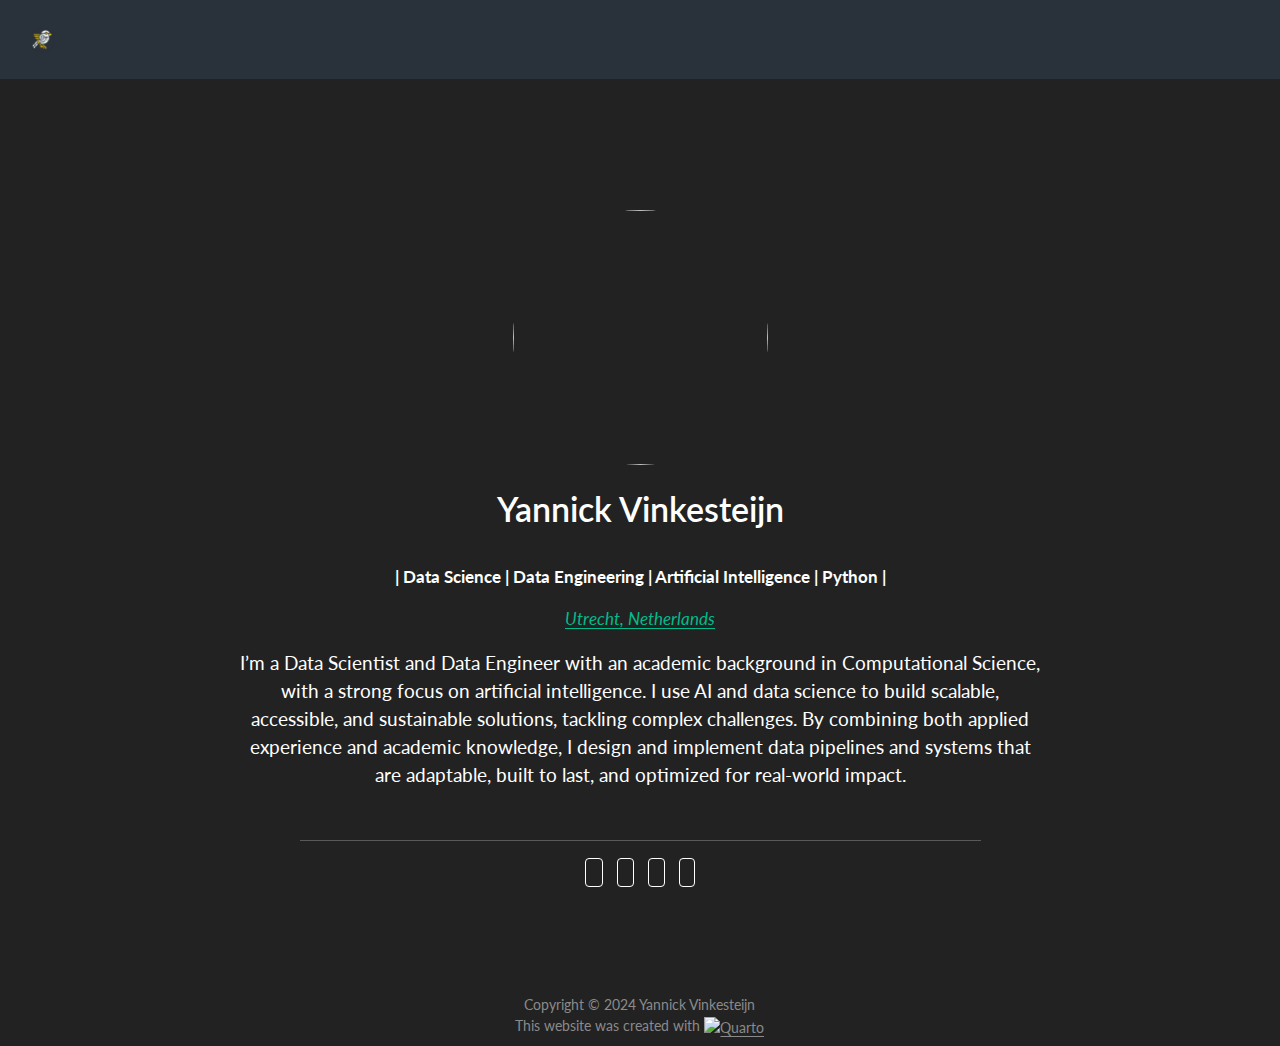
==== commit 801e4a89: "Built site for gh-pages" ====
--- a/index.html
+++ b/index.html
@@ -79,7 +79,7 @@
       <div class="navbar-container container-fluid">
       <div class="navbar-brand-container mx-auto">
     <a href="./index.html" class="navbar-brand navbar-brand-logo">
-    <img src="./images/logo_tri.svg" alt="" class="navbar-logo">
+    <img src="./images/logo_tri_round.png" alt="" class="navbar-logo">
     </a>
   </div>
             <div id="quarto-search" class="" title="Search"></div>
